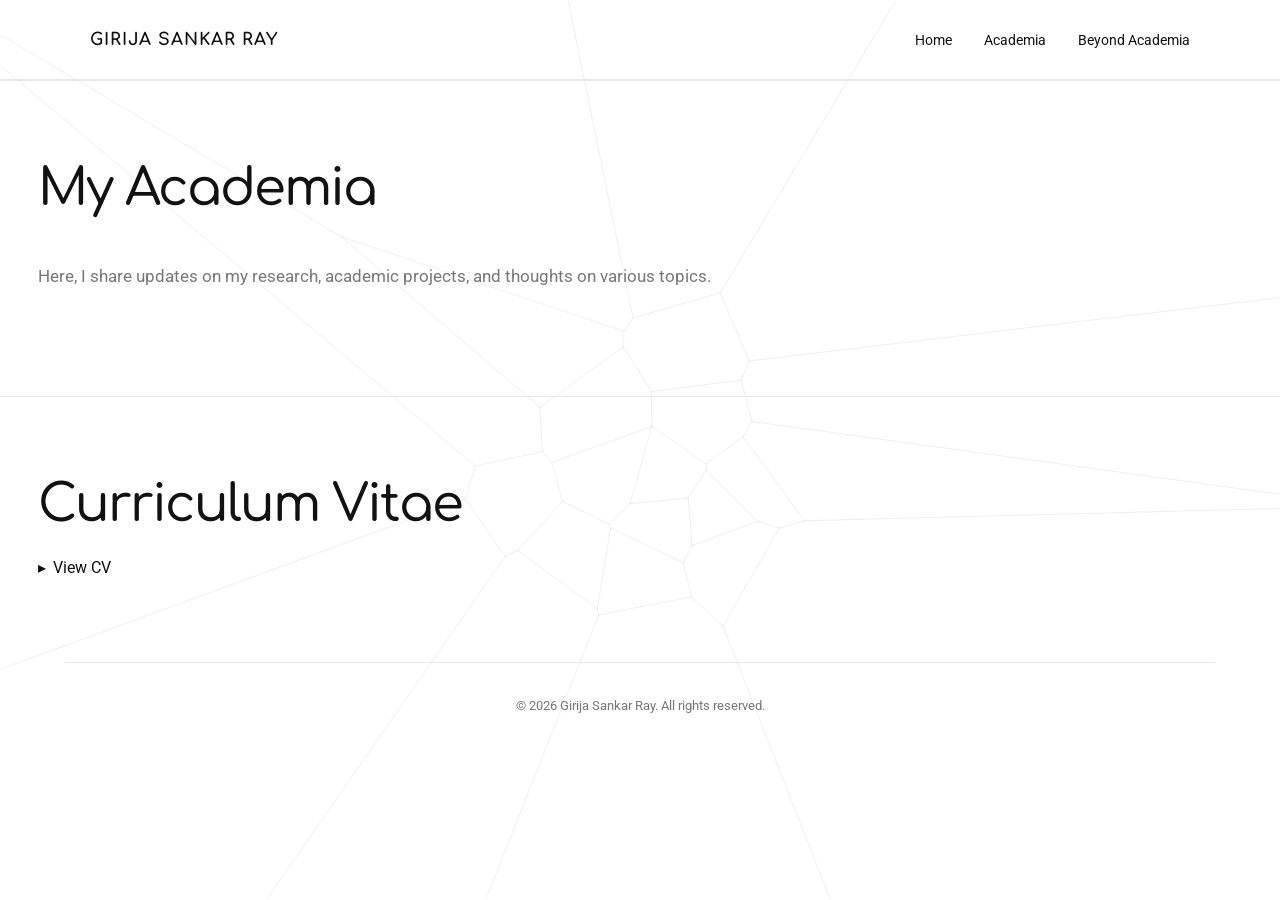
==== academia.html @ 812bc6b3 "Initial website" ====
<!DOCTYPE html>
<html lang="en">
<head>
    <meta charset="UTF-8">
    <meta name="viewport" content="width=device-width, initial-scale=1.0">
    <title>Academia — Girija Sankar Ray</title>
    <script>
        document.documentElement.classList.add("js", "no-intro");
    </script>
    <canvas id="backgroundCanvas" aria-hidden="true"></canvas>
    <link rel="preconnect" href="https://fonts.googleapis.com">
    <link rel="preconnect" href="https://fonts.gstatic.com" crossorigin>
    <link href="https://fonts.googleapis.com/css2?family=Comfortaa:wght@400;500;600;700&family=Roboto:wght@400;500;700&display=swap" rel="stylesheet">
    <link rel="stylesheet" href="style.css">
</head>
<body>
    <div id="website">
        <nav>
            <a class="logo" href="index.html" data-intro="replay">
                GIRIJA SANKAR RAY
            </a>
            <div class="nav-links">
                <a href="index.html" data-intro="skip">Home</a>
                <a>Academia</a>
                <a href="beyond_academia.html">Beyond Academia</a>
            </div>
        </nav>
        <main>
            <section class="content about-section">
                <h2>My Academia </h2>
                <div class="about-text">
                    <p>
                        Here, I share updates on my research, academic projects, and thoughts on various topics.
                    </p>
                </div>
            </section>

            <section class="content interests-section">
                <h2>Curriculum Vitae</h2>
                <details class="cv-dropdown">
                    <summary>View CV</summary>
                    <div class="cv-dropdown-content">
                        <div class="cv-section">
                            <iframe
                                src="https://docs.google.com/document/d/e/2PACX-1vSOzRqZtQ1786v-tIVl4N-MffP04DRNLeabTEtjBisMcMFezT-Qp79ZKiBydrjQfqysUwbfd3BotojJ/pub"
                                title="Curriculum Vitae"
                                frameborder="1">
                            </iframe>
                        </div>
                    </div>
                </details>
            </section>
        </main>

        <div id="footer"></div>
    </div>

    <script src="script.js"></script>
</body>
</html>
---- style.css ----
/* =========================
   GENERAL
   ========================= */
* {
    margin: 0;
    padding: 0;
    box-sizing: border-box;
}
html,
body {
    width: 100%;
    min-height: 100%;
}
:root {
    --background: #ffffff;
    --text: #111111;
    --secondary: #777777;
    --line: #e8e8e8;
    --canvas-bg: #ffffff;
}
body {
    font-family: "Roboto", sans-serif;
    background: var(--background);
    color: var(--text);
    overflow-x: hidden;
}
/* =========================
   INTRO / PAGE REVEAL
   ========================= */
#backgroundCanvas {
    position: fixed;
    inset: 0;
    display: block;
    width: 100vw;
    height: 100vh;
    z-index: 0;
    pointer-events: none;
    opacity: 0;
    transition: opacity 600ms ease;
}
html.intro-transition #backgroundCanvas,
html.intro-complete #backgroundCanvas {
    opacity: 1;
}
#introCanvas {
    position: fixed;
    inset: 0;
    display: block;
    width: 100vw;
    height: 100vh;
    z-index: 1000;
    background: var(--canvas-bg);
    pointer-events: none;
    opacity: 1;
    transition: opacity 700ms ease;
}
#introCanvas.is-fading {
    opacity: 0;
}
#website {
    position: relative;
    z-index: 1;
    opacity: 1;
    transform: translateY(0);
    transition: opacity 600ms ease, transform 600ms ease;
}
html.js:not(.intro-complete) #website {
    visibility: hidden;
    opacity: 0;
    transform: translateY(12px);
}
html.intro-active {
    overflow: hidden;
}
@media (prefers-reduced-motion: reduce) {
    #backgroundCanvas,
    #introCanvas,
    #website {
        transition-duration: 1ms;
    }
}
/* =========================
   NAVIGATION
   ========================= */
nav {
    height: 80px;
    display: flex;
    align-items: center;
    justify-content: space-between;
    padding: 0 7%;
    border-bottom: 1px solid var(--line);
    background: transparent;
}
.logo {
    font-family: "Comfortaa", sans-serif;
    font-size: 17px;
    font-weight: 700;
    letter-spacing: 1px;
    color: var(--text);
    text-decoration: none;
}
.nav-links {
    display: flex;
    align-items: center;
    gap: 32px;
}
.nav-links a {
    text-decoration: none;
    color: var(--text);
    font-size: 14px;
    transition: opacity 200ms ease;
}
.nav-links a:hover {
    opacity: 0.55;
}
/* =========================
   HERO
   ========================= */
.hero {
    min-height: 62vh;
    display: flex;
    flex-direction: column;
    justify-content: center;
    align-items: center;
    text-align: center;
    padding: 80px 7%;
}
.hero h1 {
    font-family: "Comfortaa", sans-serif;
    font-size: clamp(60px, 9vw, 110px);
    font-weight: 500;
    letter-spacing: -5px;
    line-height: 1;
}
.hero p {
    color: var(--secondary);
}
.hero p:first-of-type {
    margin-bottom: 22px;
    font-size: 17px;
}
.hero p:last-of-type {
    margin-top: 24px;
    font-size: 17px;
}
/* =========================
   CONTENT
   ========================= */
.content {
    max-width: 1350px;
    margin: 0 auto;
    padding: 80px 3%;
}
.content h2 {
    font-family: "Comfortaa", sans-serif;
    font-size: clamp(34px, 4vw, 52px);
    font-weight: 500;
    letter-spacing: -2px;
    line-height: 1.1;
}
.about-section {
    border-top: 1px solid var(--line);
}
.about-text {
    max-width: 900px;
    margin-top: 45px;
}
.about-text p {
    max-width: 850px;
    margin-bottom: 24px;
    color: var(--secondary);
    font-size: 17px;
    line-height: 1.75;
}
.interests-section {
    border-top: 1px solid var(--line);
}
.interests-section ul {
    display: grid;
    grid-template-columns: repeat(2, minmax(0, 1fr));
    gap: 15px 60px;
    max-width: 850px;
    margin-top: 45px;
    padding-left: 20px;
    color: var(--secondary);
    font-size: 17px;
    line-height: 1.5;
}
.interests-section li {
    padding-left: 5px;
}
.cv-section {
    width: min(1200px, 100%);
    margin-top: 40px;
    overflow-x: auto;
}
.cv-section iframe {
    display: block;
    width: 100%;
    min-width: 850px;
    height: 1100px;
    border: 0;
}
/* =========================
   FOOTER
   ========================= */
#footer {
    max-width: 1150px;
    margin: 0 auto;
}
footer {
    padding: 35px 7%;
    border-top: 1px solid var(--line);
    text-align: center;
    color: var(--secondary);
    font-size: 13px;
}
/* =========================
   MOBILE
   ========================= */
@media (max-width: 700px) {
    nav {
        height: auto;
        padding: 24px 6%;
        flex-direction: column;
        gap: 18px;
    }
    .nav-links {
        gap: 20px;
        flex-wrap: wrap;
        justify-content: center;
    }
    .hero {
        min-height: 60vh;
        padding: 70px 6%;
    }
    .hero h1 {
        letter-spacing: -3px;
    }
    .content {
        padding: 70px 6%;
    }
    .about-text {
        margin-top: 30px;
    }
    .interests-section ul {
        grid-template-columns: 1fr;
        gap: 12px;
        margin-top: 30px;
    }
    footer {
        padding: 30px 6%;
    }
}
/* =========================
   CV DROPDOWN
   ========================= */
.cv-dropdown {
    margin-top: 22px;
}
.cv-dropdown summary {
    cursor: pointer;
    font-family: "Roboto", sans-serif;
    font-size: 16px;
    line-height: 1.65;
    color: var(--text);
    list-style: none;
    display: inline-block;
    transition: opacity 0.2s ease;
}
.cv-dropdown summary::-webkit-details-marker {
    display: none;
}
.cv-dropdown summary::before {
    content: "▸";
    display: inline-block;
    margin-right: 7px;
    transition: transform 0.25s ease;
}
.cv-dropdown[open] summary::before {
    transform: rotate(90deg);
}
.cv-dropdown summary:hover {
    opacity: 0.65;
}
.cv-dropdown-content {
    display: grid;
    grid-template-rows: 0fr;
    opacity: 0;
    transform: translateY(-10px);
    transition: grid-template-rows 0.45s ease, opacity 0.3s ease, transform 0.45s ease;
}
.cv-dropdown[open] .cv-dropdown-content {
    grid-template-rows: 1fr;
    opacity: 1;
    transform: translateY(0);
}
.cv-dropdown-content > .cv-section {
    min-height: 0;
    overflow: hidden;
    margin-top: 18px;
}
.cv-section iframe {
    display: block;
    width: 100%;
    height: 850px;
    border: 1px solid #ccc;
}
/* =========================
   TIME CAPSULE
   ========================= */
#time-capsule {
    padding-top: 65px;
    padding-bottom: 65px;
}
#time-capsule h2 {
    font-family: "Comfortaa", sans-serif;
    font-size: clamp(34px, 4vw, 52px);
    font-weight: 500;
    letter-spacing: -2px;
    line-height: 1.1;
}
#time-capsule .about-text {
    max-width: 900px;
    margin-top: 40px;
}
#time-capsule .about-text p {
    max-width: 850px;
    margin-bottom: 24px;
    color: var(--secondary);
    font-family: "Roboto", sans-serif;
    font-size: 17px;
    line-height: 1.75;
}
#capsule {
    max-width: 850px;
    margin-top: 35px;
}
#capsule input,
#capsule textarea {
    width: 100%;
    box-sizing: border-box;
    border: 2px dashed #d4d4d4;
    border-radius: 0;
    background: transparent;
    color: var(--text);
    font-family: "Roboto", sans-serif;
    font-size: 15px;
    outline: none;
}
#capsule input:focus,
#capsule textarea:focus {
    border-color: #999;
}
#capsule input {
    height: 46px;
    padding: 0 13px;
}
#capsule textarea {
    padding: 13px;
}
#capsule-message {
    height: 160px;
    resize: none;
}
#capsule-key-1,
#capsule-key-2 {
    height: 75px;
    resize: none;
}
#capsule-ciphertext {
    height: 110px;
    resize: none;
}
#capsule label {
    display: block;
    margin-top: 20px;
    margin-bottom: 7px;
    font-family: "Roboto", sans-serif;
    font-size: 14px;
}
#capsule-message-length {
    margin: 7px 0 0;
    font-family: "Roboto", sans-serif;
    font-size: 13px;
}
#capsule button {
    margin-top: 12px;
    padding: 9px 17px;
    border: 2px solid #ccc;
    border-radius: 0;
    background: transparent;
    color: var(--text);
    font-family: "Roboto", sans-serif;
    font-size: 14px;
    cursor: pointer;
    transition: border-color 0.2s ease;
}
#capsule button:hover {
    border-color: #888;
}
#capsule-actions {
    display: flex;
    gap: 10px;
    margin-bottom: 28px;
}
#capsule-actions button {
    margin-top: 0;
}
#capsule-write h3,
#capsule-open h3 {
    margin: 0 0 22px;
    font-family: "Comfortaa", sans-serif;
    font-size: 22px;
    font-weight: 500;
}
#capsule-generate-keys {
    margin-top: 12px;
}
#capsule-encrypt {
    margin-top: 22px;
}
#capsule-search-result {
    margin-top: 28px;
}
#capsule-message-result {
    margin-top: 20px;
    font-family: "Roboto", sans-serif;
    font-size: 15px;
    line-height: 1.65;
}
#capsule-gate-status,
#capsule-write-status,
#capsule-open-status {
    margin-top: 8px;
    font-family: "Roboto", sans-serif;
    font-size: 13px;
}
#capsule-gate-status:empty,
#capsule-write-status:empty,
#capsule-open-status:empty {
    display: none;
}
@media (max-width: 700px) {
    #capsule {
        max-width: 100%;
    }
    #capsule-actions {
        flex-direction: column;
        align-items: flex-start;
    }
    #capsule-actions button {
        width: auto;
    }
}
/* =========================
   CHRONICLES
   ========================= */
#chronicles {
    padding-top: 65px;
    padding-bottom: 65px;
}
#chronicles .about-text {
    max-width: 900px;
    margin-top: 40px;
}
#chronicles .about-text p {
    max-width: 850px;
    margin-bottom: 24px;
    color: var(--secondary);
    font-family: "Roboto", sans-serif;
    font-size: 17px;
    line-height: 1.75;
}
#chronicle {
    max-width: 850px;
    margin-top: 35px;
}
#chronicle input,
#chronicle textarea {
    width: 100%;
    box-sizing: border-box;
    border: 2px dashed #d4d4d4;
    border-radius: 0;
    background: transparent;
    color: var(--text);
    font-family: "Roboto", sans-serif;
    font-size: 15px;
    outline: none;
}
#chronicle input:focus,
#chronicle textarea:focus {
    border-color: #999;
}
#chronicle input {
    height: 46px;
    padding: 0 13px;
}
#chronicle textarea {
    height: 220px;
    padding: 13px;
    resize: none;
}
#chronicle label {
    display: block;
    margin-top: 20px;
    margin-bottom: 7px;
    font-family: "Roboto", sans-serif;
    font-size: 14px;
}
#chronicle button {
    margin-top: 22px;
    padding: 9px 17px;
    border: 2px solid #ccc;
    border-radius: 0;
    background: transparent;
    color: var(--text);
    font-family: "Roboto", sans-serif;
    font-size: 14px;
    cursor: pointer;
    transition: border-color 0.2s ease;
}
#chronicle button:hover {
    border-color: #888;
}
#chronicle-gate-status,
#chronicle-write-status {
    margin-top: 8px;
    font-family: "Roboto", sans-serif;
    font-size: 13px;
}
#chronicle-gate-status:empty,
#chronicle-write-status:empty {
    display: none;
}
@media (max-width: 700px) {
    #chronicle {
        max-width: 100%;
    }
}
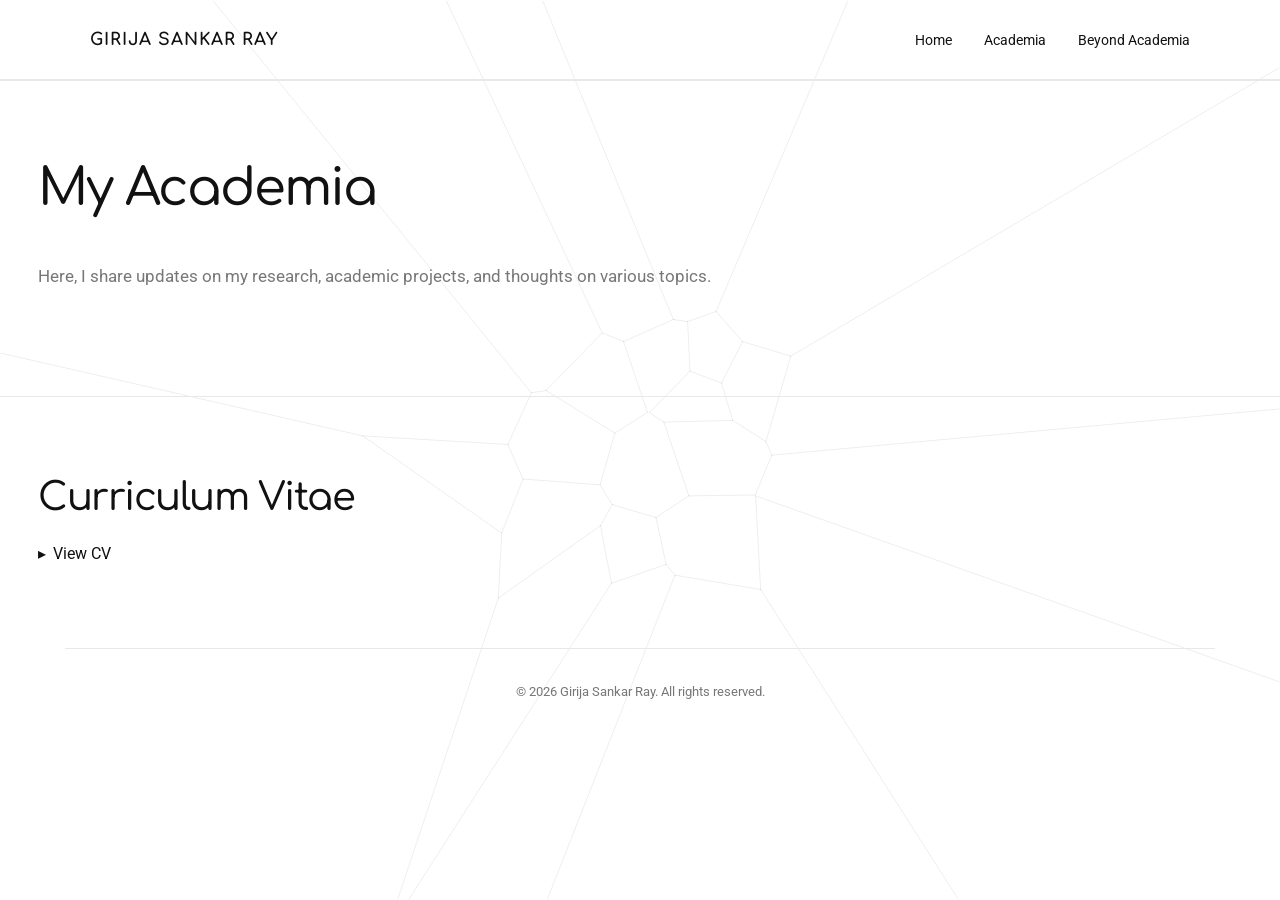
==== commit dc032d99: "Initial website" ====
--- a/academia.html
+++ b/academia.html
@@ -35,7 +35,7 @@
                 </div>
             </section>
 
-            <section class="content interests-section">
+            <section class="content interests-section" id="cv">
                 <h2>Curriculum Vitae</h2>
                 <details class="cv-dropdown">
                     <summary>View CV</summary>
--- a/style.css
+++ b/style.css
@@ -313,12 +313,11 @@
     padding-top: 65px;
     padding-bottom: 65px;
 }
-#time-capsule h2 {
-    font-family: "Comfortaa", sans-serif;
-    font-size: clamp(34px, 4vw, 52px);
-    font-weight: 500;
-    letter-spacing: -2px;
-    line-height: 1.1;
+#time-capsule h2,
+#chronicles h2,
+#cv h2 {
+    font-size: clamp(28px, 3vw, 40px);
+    letter-spacing: -1.5px;
 }
 #time-capsule .about-text {
     max-width: 900px;
@@ -408,7 +407,8 @@
     margin-top: 0;
 }
 #capsule-write h3,
-#capsule-open h3 {
+#capsule-open h3,
+#chronicle h3 {
     margin: 0 0 22px;
     font-family: "Comfortaa", sans-serif;
     font-size: 22px;
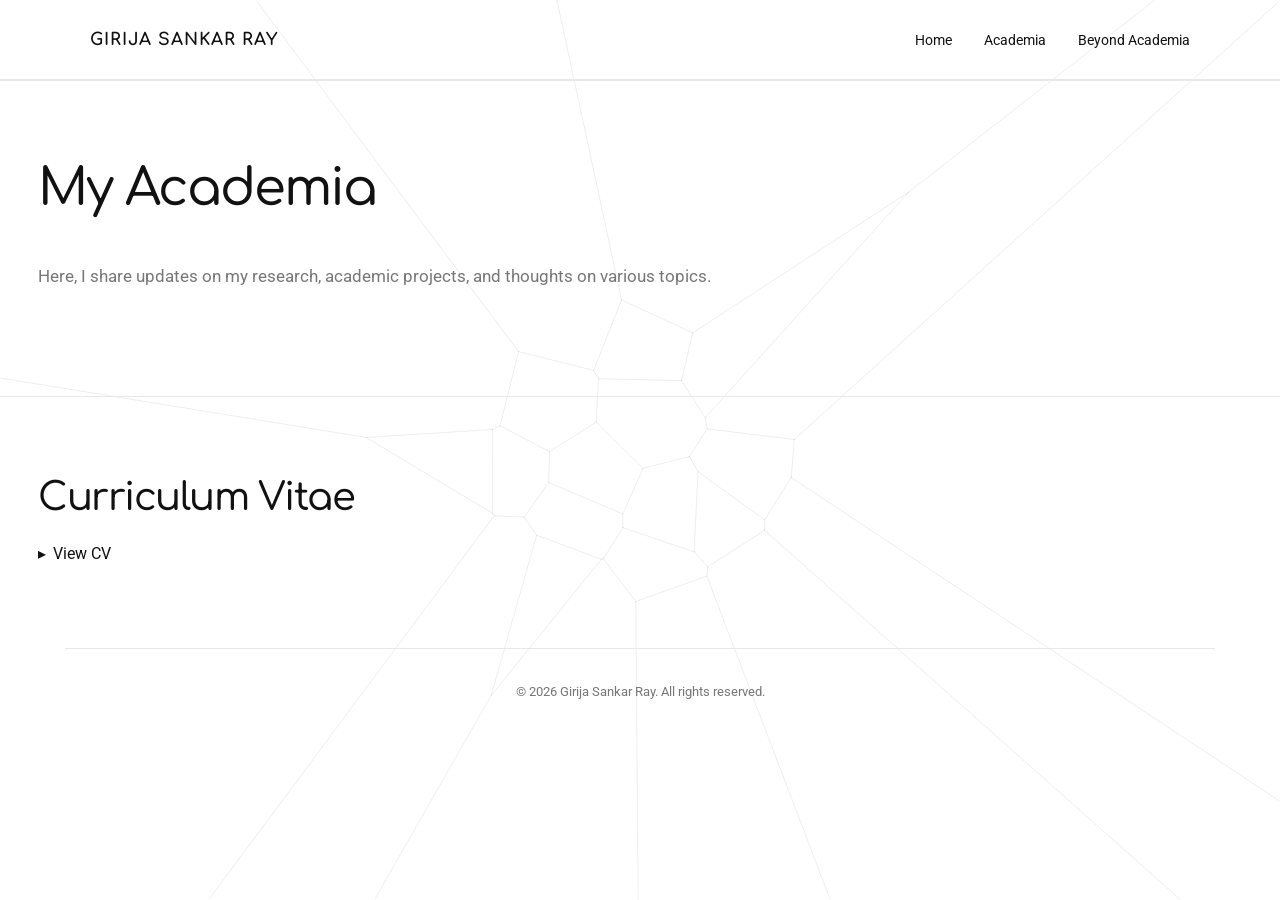
==== commit a66e14d7: "Initial website" ====
--- a/academia.html
+++ b/academia.html
@@ -35,7 +35,7 @@
                 </div>
             </section>
 
-            <section class="content interests-section" id="cv">
+            <section class="content interests-section section-small-title" id="cv">
                 <h2>Curriculum Vitae</h2>
                 <details class="cv-dropdown">
                     <summary>View CV</summary>
--- a/style.css
+++ b/style.css
@@ -158,6 +158,10 @@
     letter-spacing: -2px;
     line-height: 1.1;
 }
+.section-small-title h2 {
+    font-size: clamp(28px, 3vw, 40px);
+    letter-spacing: -1.5px;
+}
 .about-section {
     border-top: 1px solid var(--line);
 }
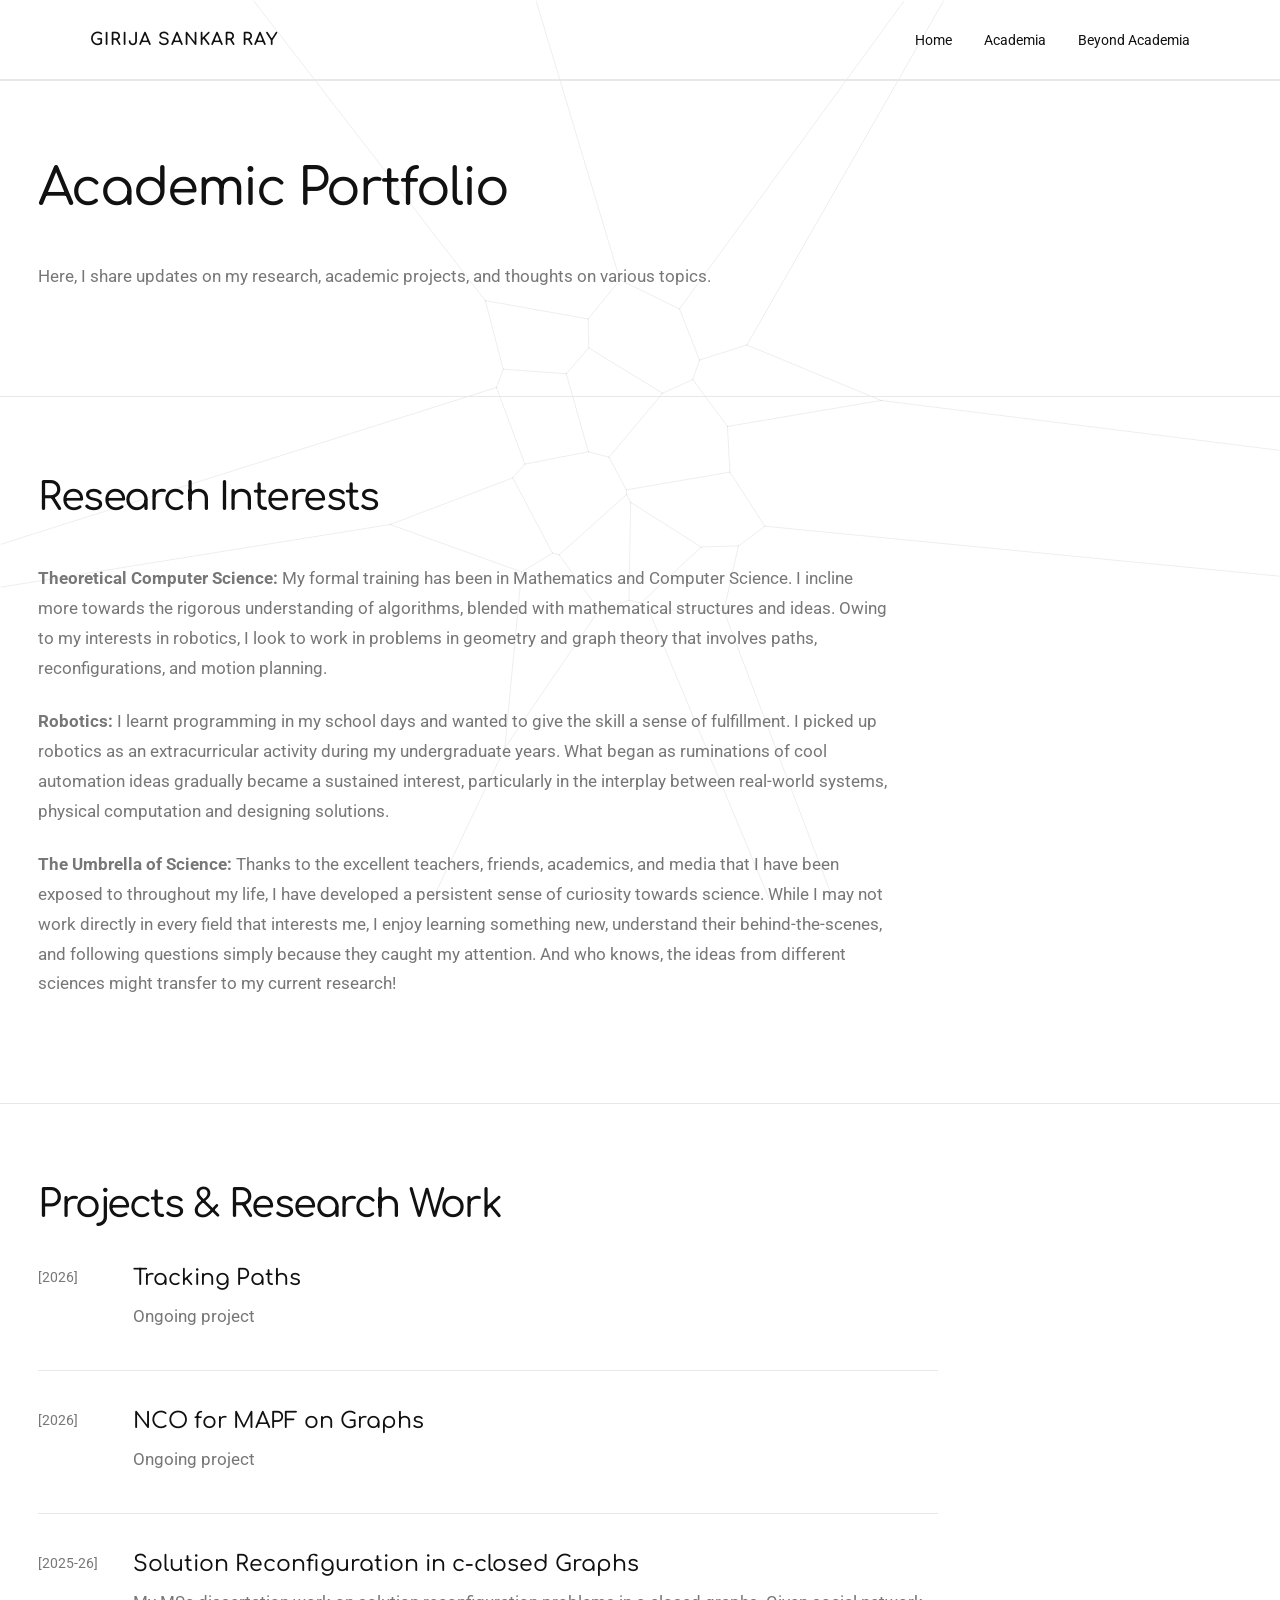
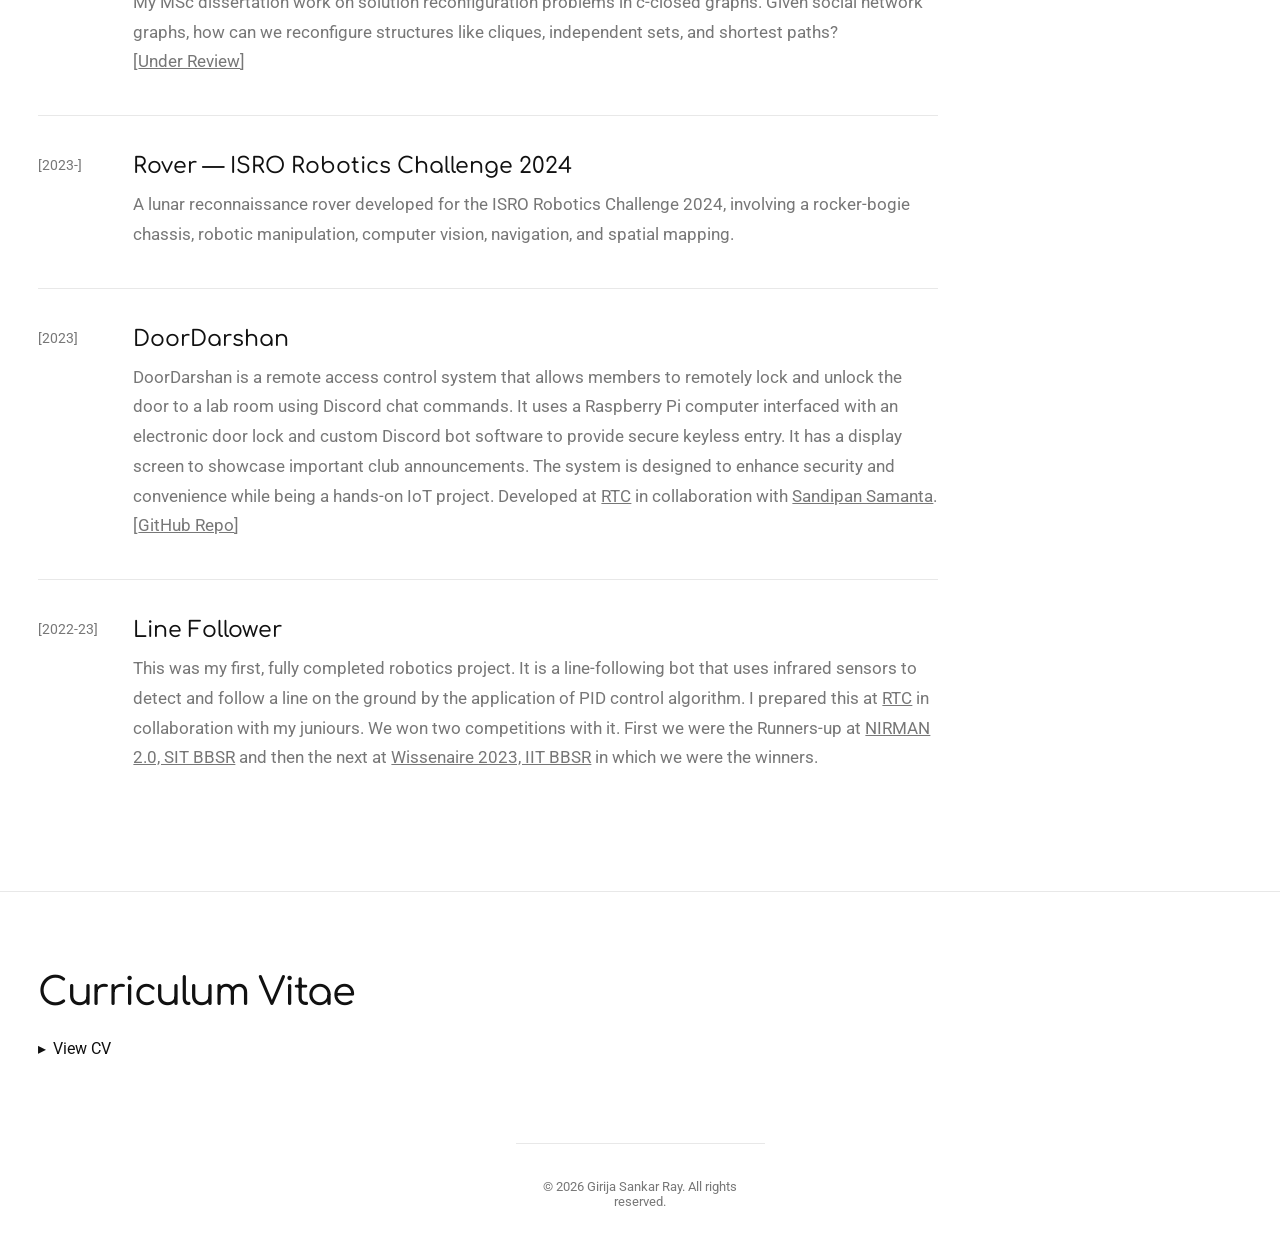
==== commit 5a15d446: "Initial website" ====
--- a/academia.html
+++ b/academia.html
@@ -27,11 +27,109 @@
         </nav>
         <main>
             <section class="content about-section">
-                <h2>My Academia </h2>
+                <h2>Academic Portfolio</h2>
                 <div class="about-text">
                     <p>
                         Here, I share updates on my research, academic projects, and thoughts on various topics.
                     </p>
+                </div>
+            </section>
+
+            <section class="content interests-section section-small-title" id="research-interests">
+                <h2>Research Interests</h2>
+                <div class="about-text">
+                    <p>
+                        <strong>Theoretical Computer Science:</strong>
+                        My formal training has been in Mathematics and Computer Science. I incline more towards the rigorous understanding of algorithms, blended with mathematical structures and ideas. Owing to my interests in robotics, I look to work in problems in geometry and graph theory that involves paths, reconfigurations, and motion planning.
+
+                    <p>
+                        <strong>Robotics:</strong>
+                        I learnt programming in my school days and wanted to give the skill a sense of fulfillment. I picked up robotics as an extracurricular activity during my undergraduate years. 
+                        What began as ruminations of cool automation ideas gradually became a sustained interest, particularly in the interplay between real-world systems, physical computation and designing solutions.
+                    </p>
+
+                    <p>
+                        <strong>The Umbrella of Science:</strong>
+                        Thanks to the excellent teachers, friends, academics, and media that I have been exposed to throughout my life, I have developed a persistent sense of curiosity towards science. 
+                        While I may not work directly in every field that interests me, I enjoy learning something new, understand their behind-the-scenes, and following questions simply because they caught my attention. 
+                        And who knows, the ideas from different sciences might transfer to my current research!
+                    </p>
+                </div>
+            </section>
+
+            <section class="content interests-section section-small-title" id="projects">
+                <h2>Projects & Research Work</h2>
+                <div class="projects-list">
+                    <div class="project">
+                        <span class="project-year">[2026]</span>
+                        <div class="project-details">
+                            <h3>Tracking Paths</h3>
+                            <p>
+                                Ongoing project
+                            </p>
+                        </div>
+                    </div>
+
+                    <div class="project">
+                        <span class="project-year">[2026]</span>
+                        <div class="project-details">
+                            <h3>NCO for MAPF on Graphs</h3>
+                            <p>
+                                Ongoing project
+                            </p>
+                        </div>
+                    </div>
+
+                    <div class="project">
+                        <span class="project-year">[2025-26]</span>
+                        <div class="project-details">
+                            <h3>Solution Reconfiguration in c-closed Graphs</h3>
+                            <p>
+                                My MSc dissertation work on solution reconfiguration problems in c-closed graphs. 
+                                Given social network graphs, how can we reconfigure structures like cliques, independent sets, and shortest paths? 
+                                <br>
+                                [<a>Under Review</a>]
+                            </p>
+                        </div>
+                    </div>
+
+                    <div class="project">
+                        <span class="project-year">[2023-]</span>
+                        <div class="project-details">
+                            <h3>Rover — ISRO Robotics Challenge 2024</h3>
+                            <p>
+                                A lunar reconnaissance rover developed for the ISRO Robotics Challenge 2024, involving a rocker-bogie chassis, robotic manipulation, computer vision, navigation, and spatial mapping.
+                            </p>
+                        </div>
+                    </div>
+
+                    <div class="project">
+                        <span class="project-year">[2023]</span>
+                        <div class="project-details">
+                            <h3>DoorDarshan</h3>
+                            <p>
+                                DoorDarshan is a remote access control system that allows members to remotely lock and unlock the door to a lab room using Discord chat commands.
+                                It uses a Raspberry Pi computer interfaced with an electronic door lock and custom Discord bot software to provide secure keyless entry. It has a display screen to showcase important club announcements. 
+                                The system is designed to enhance security and convenience while being a hands-on IoT project. 
+                                Developed at <a href="https://rtcniser.github.io/">RTC</a> in collaboration with  <a href="https://sandipan04.github.io/webpage/">Sandipan Samanta</a>.
+
+                                <br>
+                                [<a href="https://github.com/rtcniser/2023-24_DoorDarshan_CONCLUDED">GitHub Repo</a>]
+                            </p>
+                        </div>
+                    </div>
+
+                    <div class="project">
+                        <span class="project-year">[2022-23]</span>
+                        <div class="project-details">
+                            <h3>Line Follower</h3>
+                            <p>
+                                This was my first, fully completed robotics project. It is a line-following bot that uses infrared sensors to detect and follow a line on the ground by the application of PID control algorithm.
+                                I prepared this at <a href="https://rtcniser.github.io/">RTC</a> in collaboration with my juniours. 
+                                We won two competitions with it. 
+                                First we were the Runners-up at <a href="https://www.nirmansilicon.tech/">NIRMAN 2.0, SIT BBSR</a> and then the next at <a href="https://www.wissenaire.org/">Wissenaire 2023, IIT BBSR</a> in which we were the winners.
+                        </div>
+                    </div>
                 </div>
             </section>
 
--- a/style.css
+++ b/style.css
@@ -24,6 +24,36 @@
     color: var(--text);
     overflow-x: hidden;
 }
+
+/* =========================
+   SOCIAL LINKS
+   ========================= */
+
+.social-section {
+    padding-top: 0;
+    padding-bottom: 30px;
+    border-top: 0;
+}
+
+.social-links {
+    display: flex;
+    align-items: center;
+    justify-content: center;
+    gap: 25px;
+}
+
+.social-links a {
+    color: var(--text);
+    font-size: 22px;
+    text-decoration: none;
+    transition: opacity 200ms ease, transform 200ms ease;
+}
+
+.social-links a:hover {
+    opacity: 0.5;
+    transform: translateY(-2px);
+}
+
 /* =========================
    INTRO / PAGE REVEAL
    ========================= */
@@ -63,6 +93,12 @@
     opacity: 1;
     transform: translateY(0);
     transition: opacity 600ms ease, transform 600ms ease;
+    min-height: 100vh;
+    display: flex;
+    flex-direction: column;
+}
+main {
+    flex: 1;
 }
 html.js:not(.intro-complete) #website {
     visibility: hidden;
@@ -113,6 +149,10 @@
 .nav-links a:hover {
     opacity: 0.55;
 }
+a {
+    color: inherit;
+    text-decoration: underline;
+}
 /* =========================
    HERO
    ========================= */
@@ -205,6 +245,64 @@
     height: 1100px;
     border: 0;
 }
+
+/* =========================
+   PROJECTS
+   ========================= */
+
+.projects-list {
+    max-width: 900px;
+    margin-top: 40px;
+}
+
+.project {
+    display: grid;
+    grid-template-columns: 75px 1fr;
+    gap: 20px;
+    padding: 0 0 38px;
+    margin-bottom: 38px;
+    border-bottom: 1px solid var(--line);
+}
+
+.project:last-child {
+    margin-bottom: 0;
+    border-bottom: 0;
+}
+
+.project-year {
+    padding-top: 3px;
+    color: var(--secondary);
+    font-family: "Roboto", sans-serif;
+    font-size: 14px;
+}
+
+.project-details h3 {
+    margin-bottom: 12px;
+    font-family: "Comfortaa", sans-serif;
+    font-size: 22px;
+    font-weight: 500;
+}
+
+.project-details p {
+    max-width: 850px;
+    margin: 0;
+    color: var(--secondary);
+    font-family: "Roboto", sans-serif;
+    font-size: 17px;
+    line-height: 1.75;
+}
+
+@media (max-width: 700px) {
+    .project {
+        grid-template-columns: 1fr;
+        gap: 7px;
+    }
+
+    .project-year {
+        padding-top: 0;
+    }
+}
+
 /* =========================
    FOOTER
    ========================= */
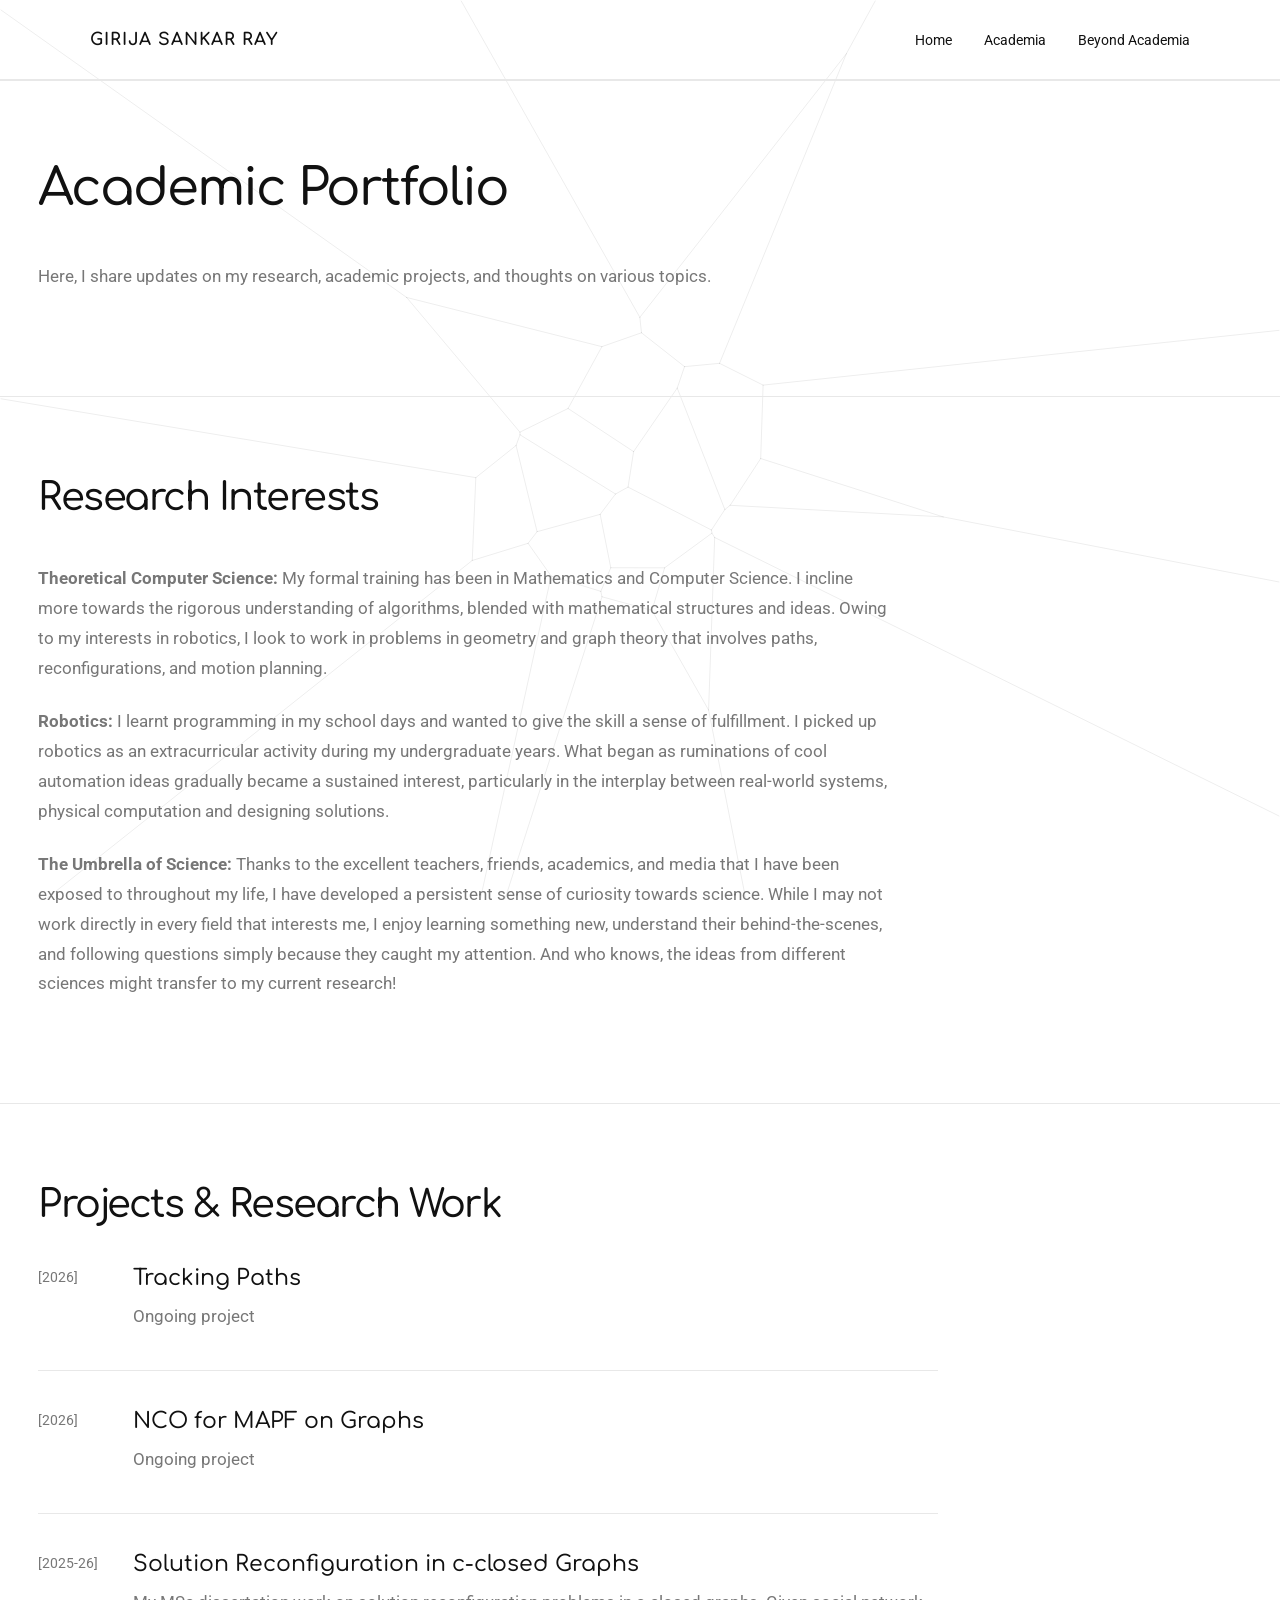
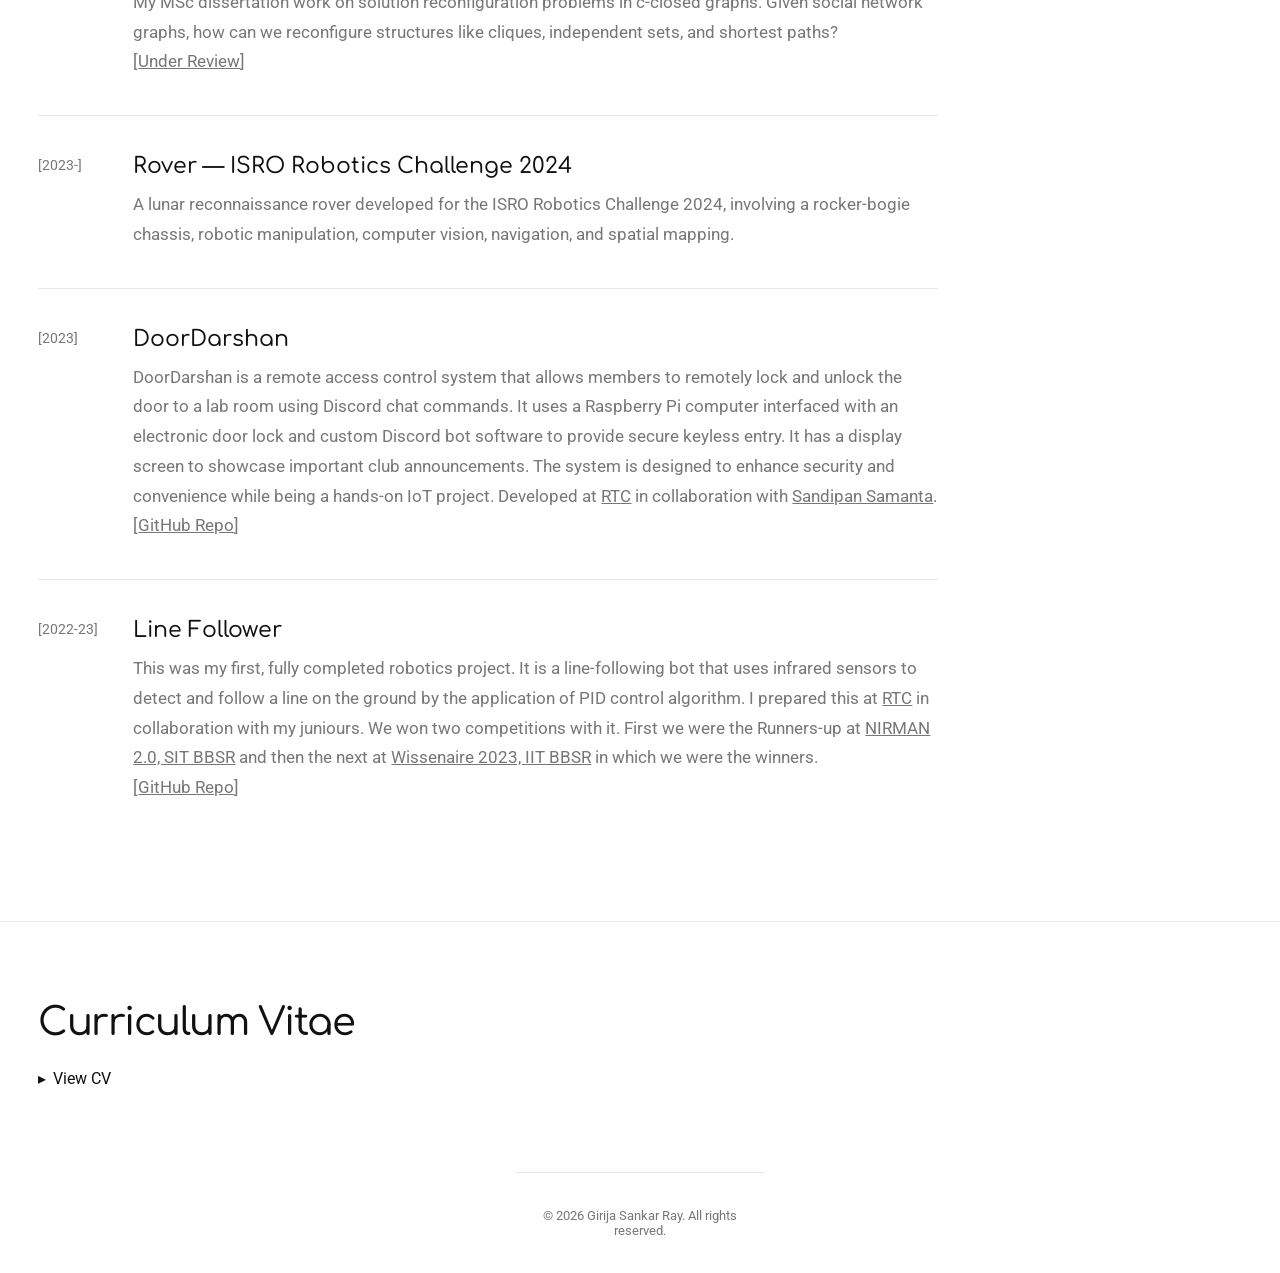
==== commit d9d0ff20: "Initial website" ====
--- a/academia.html
+++ b/academia.html
@@ -128,6 +128,10 @@
                                 I prepared this at <a href="https://rtcniser.github.io/">RTC</a> in collaboration with my juniours. 
                                 We won two competitions with it. 
                                 First we were the Runners-up at <a href="https://www.nirmansilicon.tech/">NIRMAN 2.0, SIT BBSR</a> and then the next at <a href="https://www.wissenaire.org/">Wissenaire 2023, IIT BBSR</a> in which we were the winners.
+                                
+                                <br>
+                                [<a href="https://github.com/rtcniser/2022-23_Line_Follower_CONCLUDED">GitHub Repo</a>]
+                            </p>
                         </div>
                     </div>
                 </div>
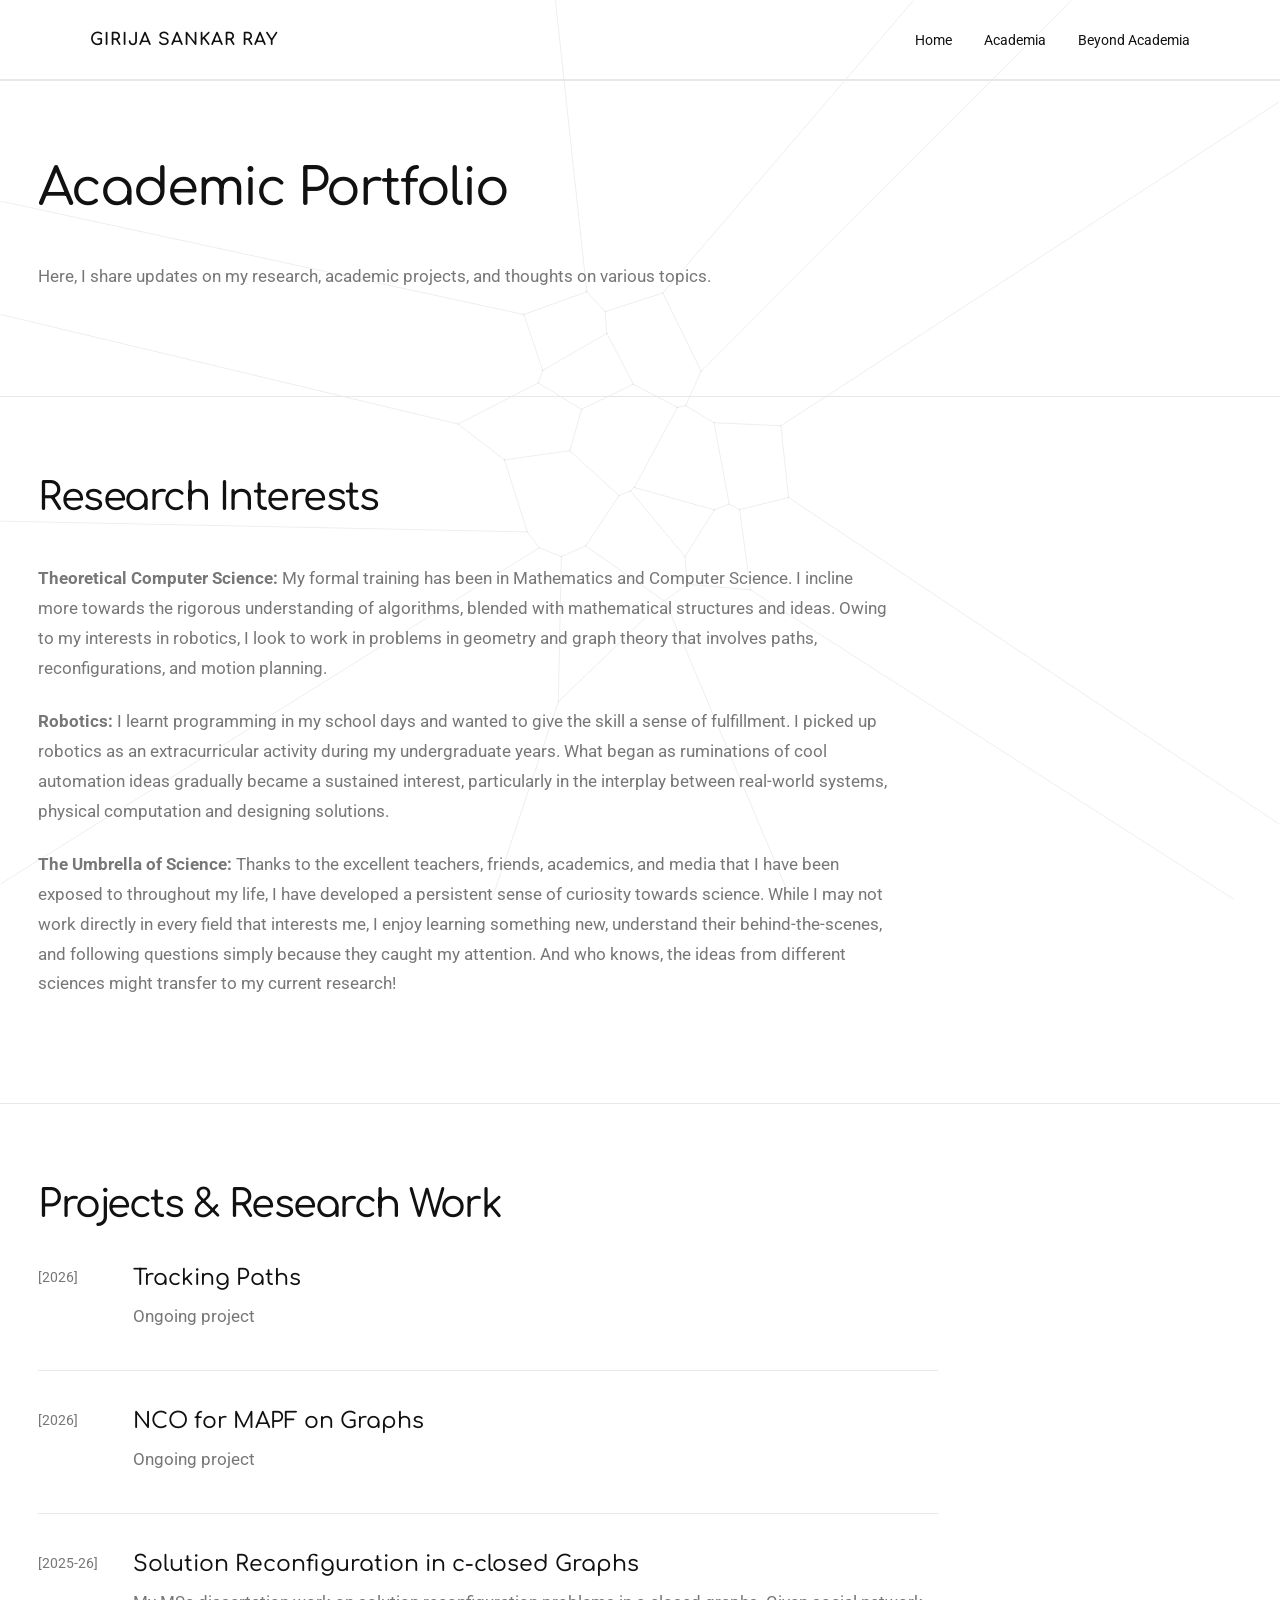
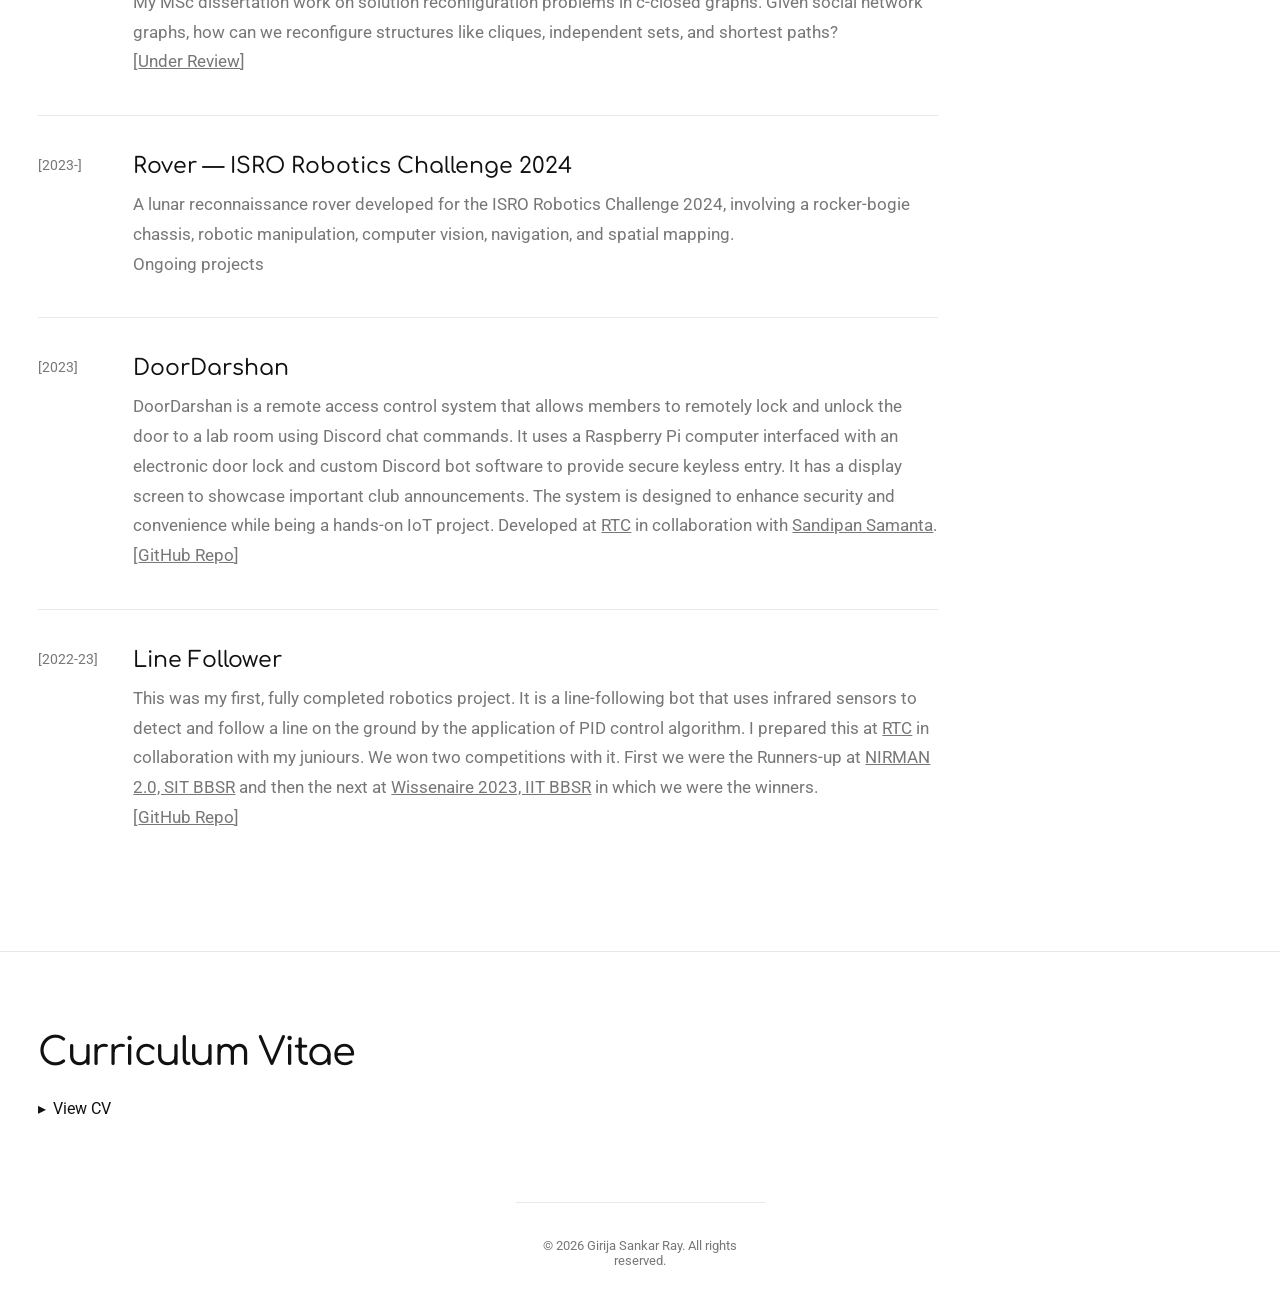
==== commit 5335a73d: "Initial website" ====
--- a/academia.html
+++ b/academia.html
@@ -99,6 +99,8 @@
                             <h3>Rover — ISRO Robotics Challenge 2024</h3>
                             <p>
                                 A lunar reconnaissance rover developed for the ISRO Robotics Challenge 2024, involving a rocker-bogie chassis, robotic manipulation, computer vision, navigation, and spatial mapping.
+                                <br>
+                                Ongoing projects
                             </p>
                         </div>
                     </div>
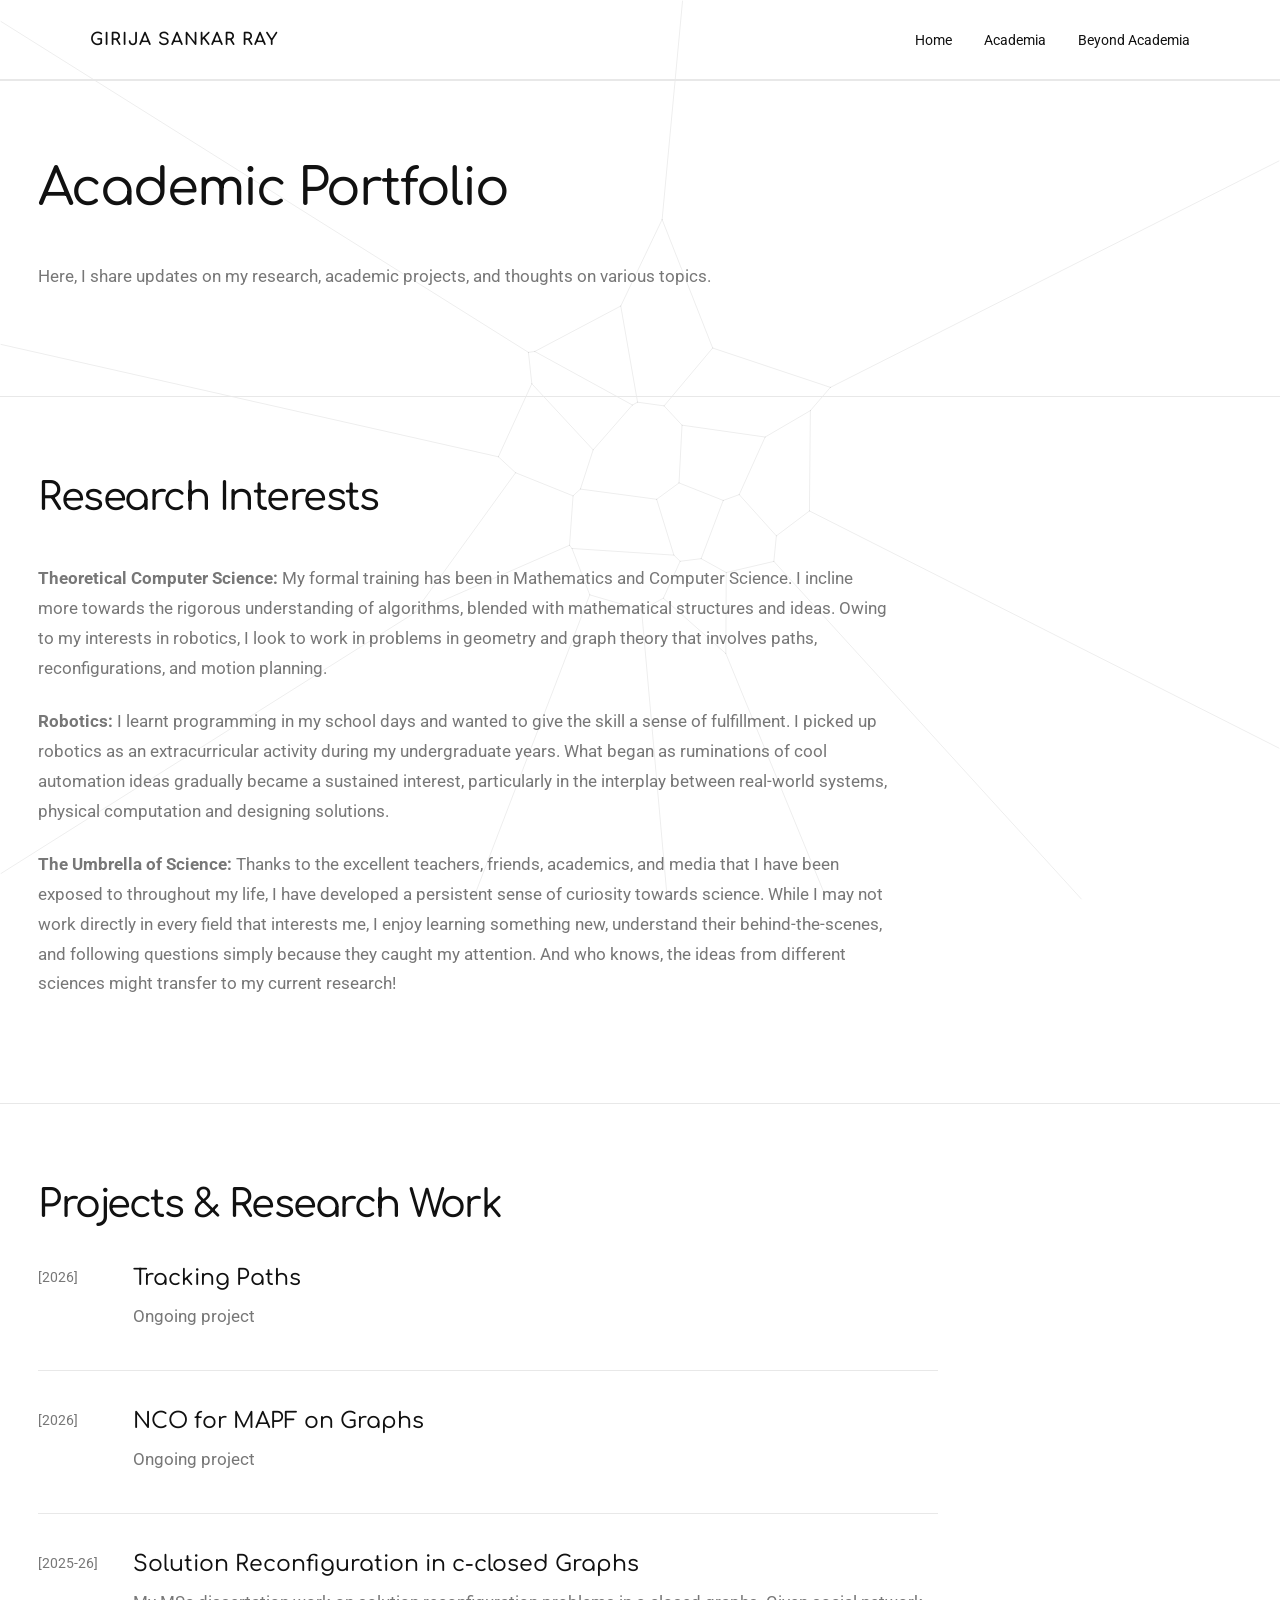
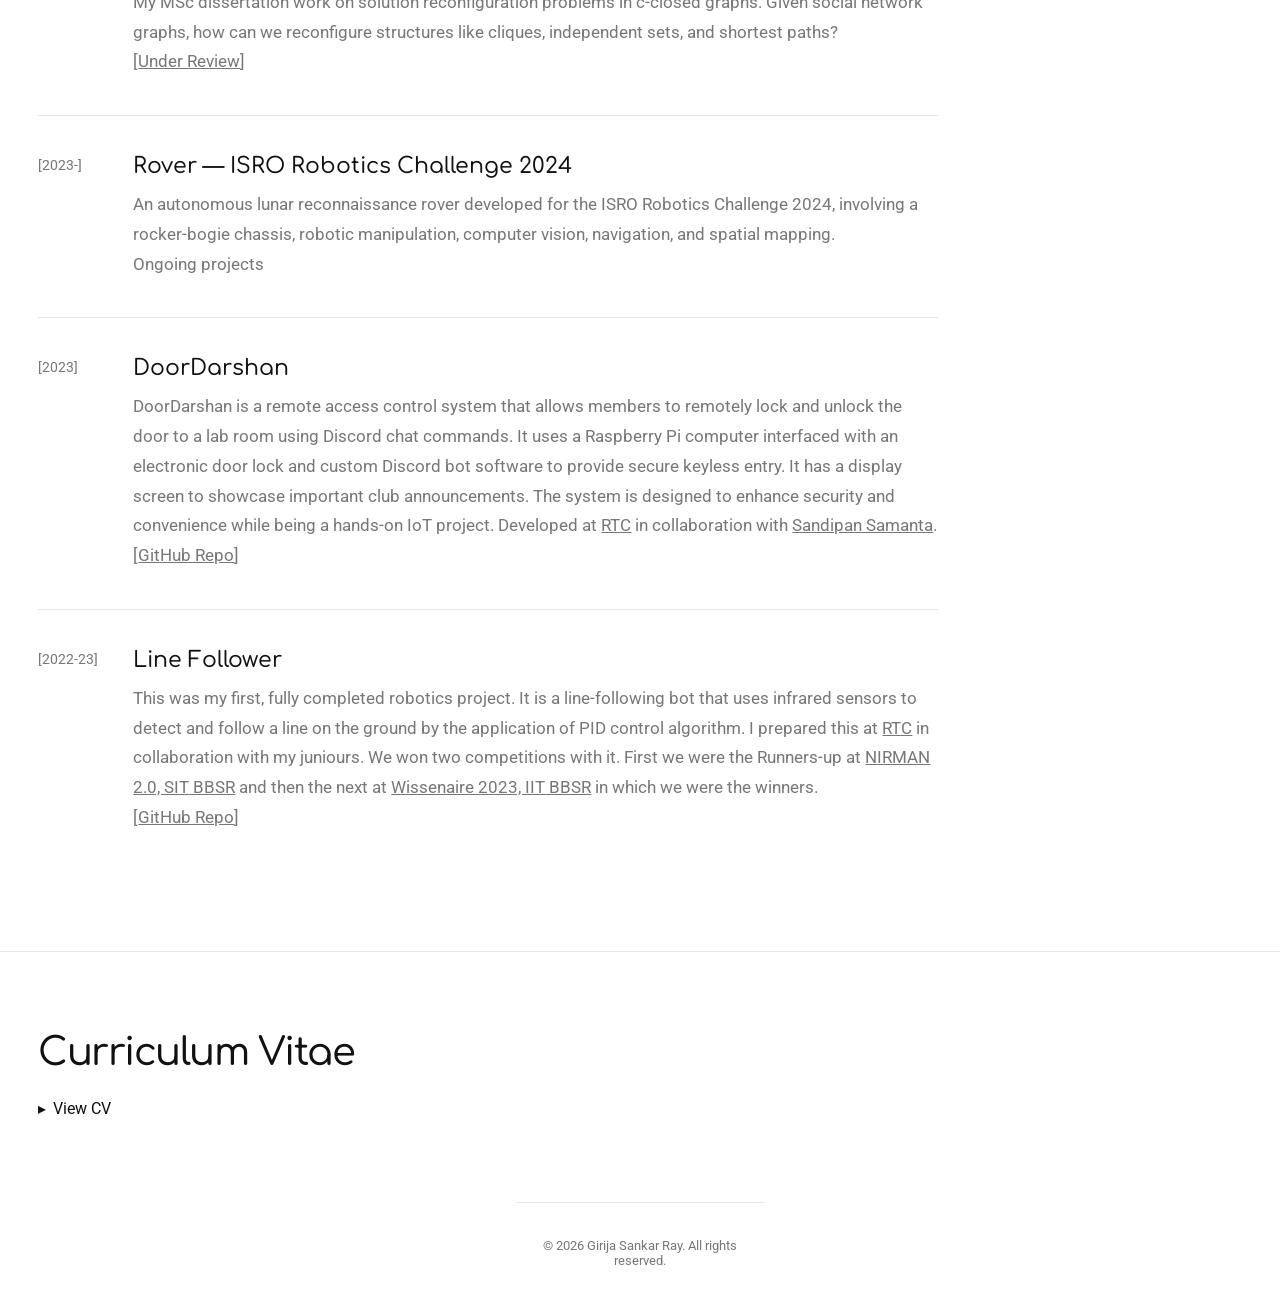
==== commit 4a0078ed: "Initial website" ====
--- a/academia.html
+++ b/academia.html
@@ -98,7 +98,7 @@
                         <div class="project-details">
                             <h3>Rover — ISRO Robotics Challenge 2024</h3>
                             <p>
-                                A lunar reconnaissance rover developed for the ISRO Robotics Challenge 2024, involving a rocker-bogie chassis, robotic manipulation, computer vision, navigation, and spatial mapping.
+                                An autonomous lunar reconnaissance rover developed for the ISRO Robotics Challenge 2024, involving a rocker-bogie chassis, robotic manipulation, computer vision, navigation, and spatial mapping.
                                 <br>
                                 Ongoing projects
                             </p>
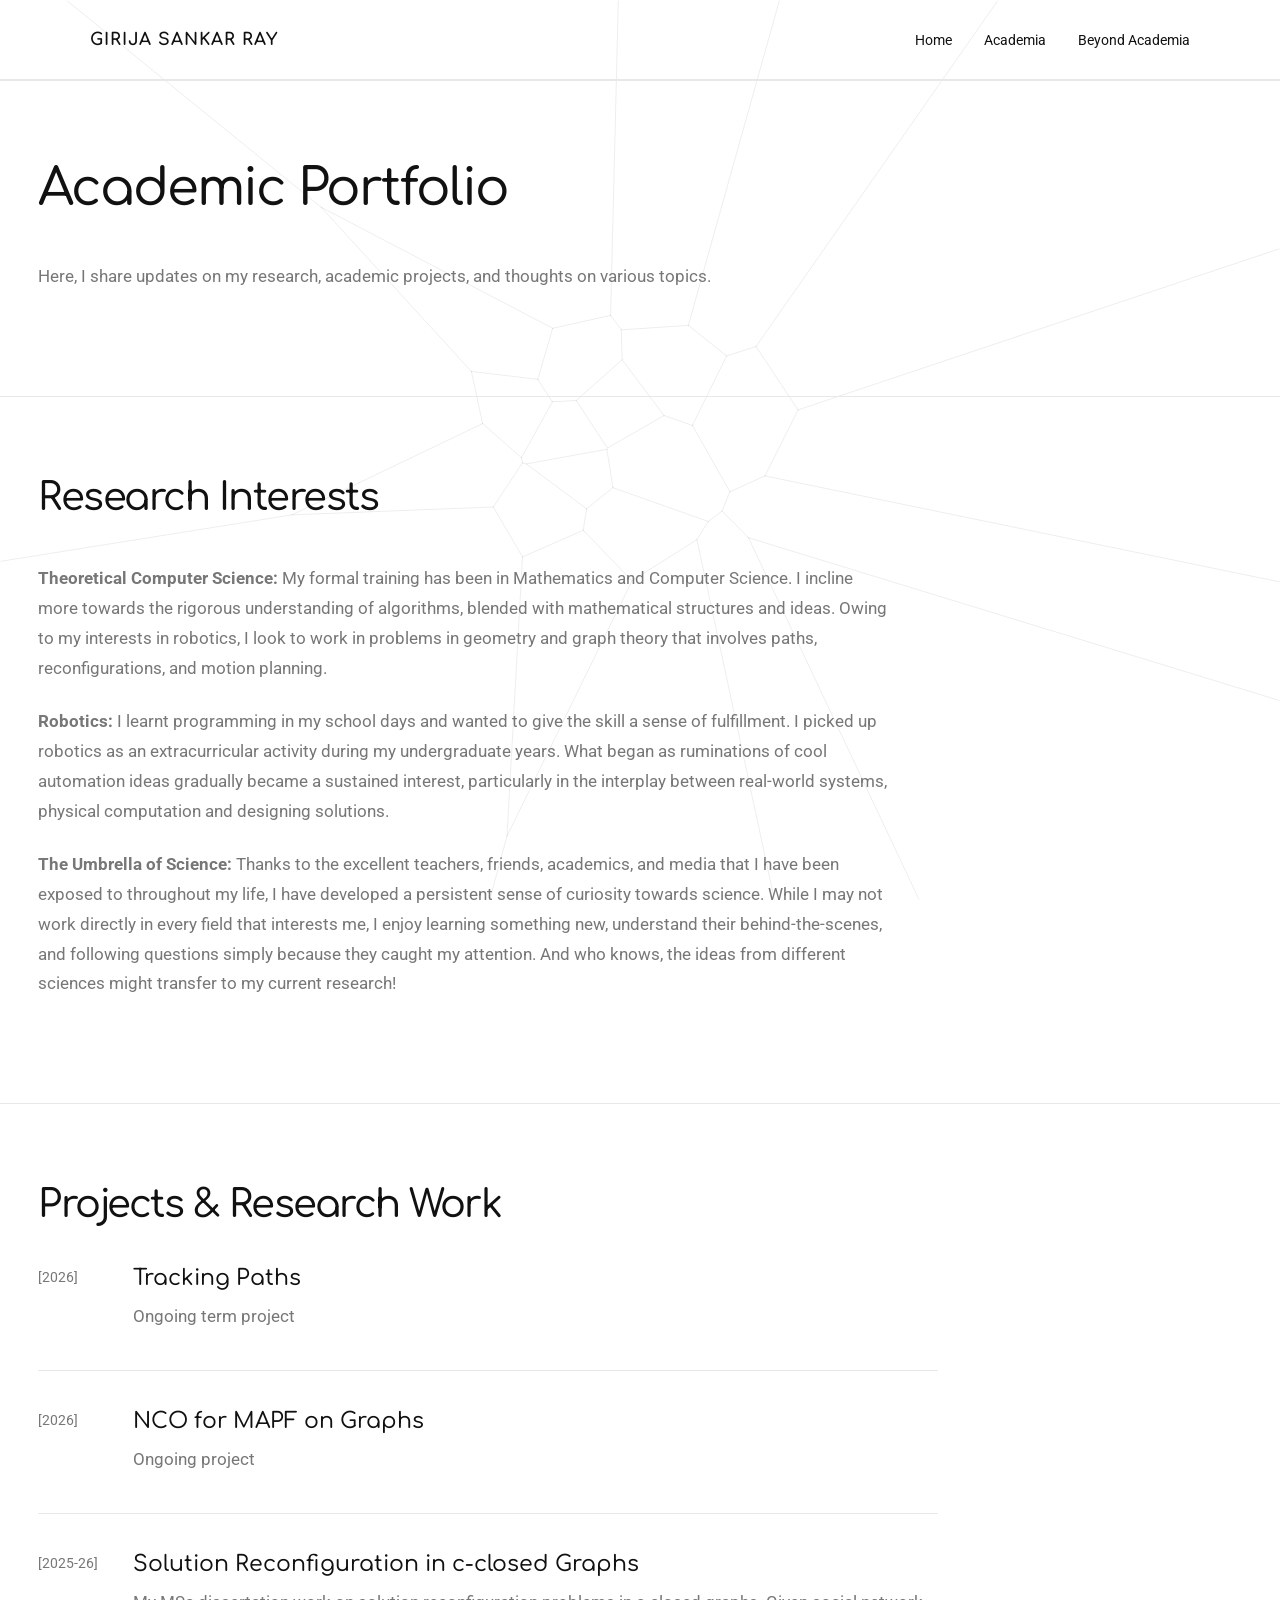
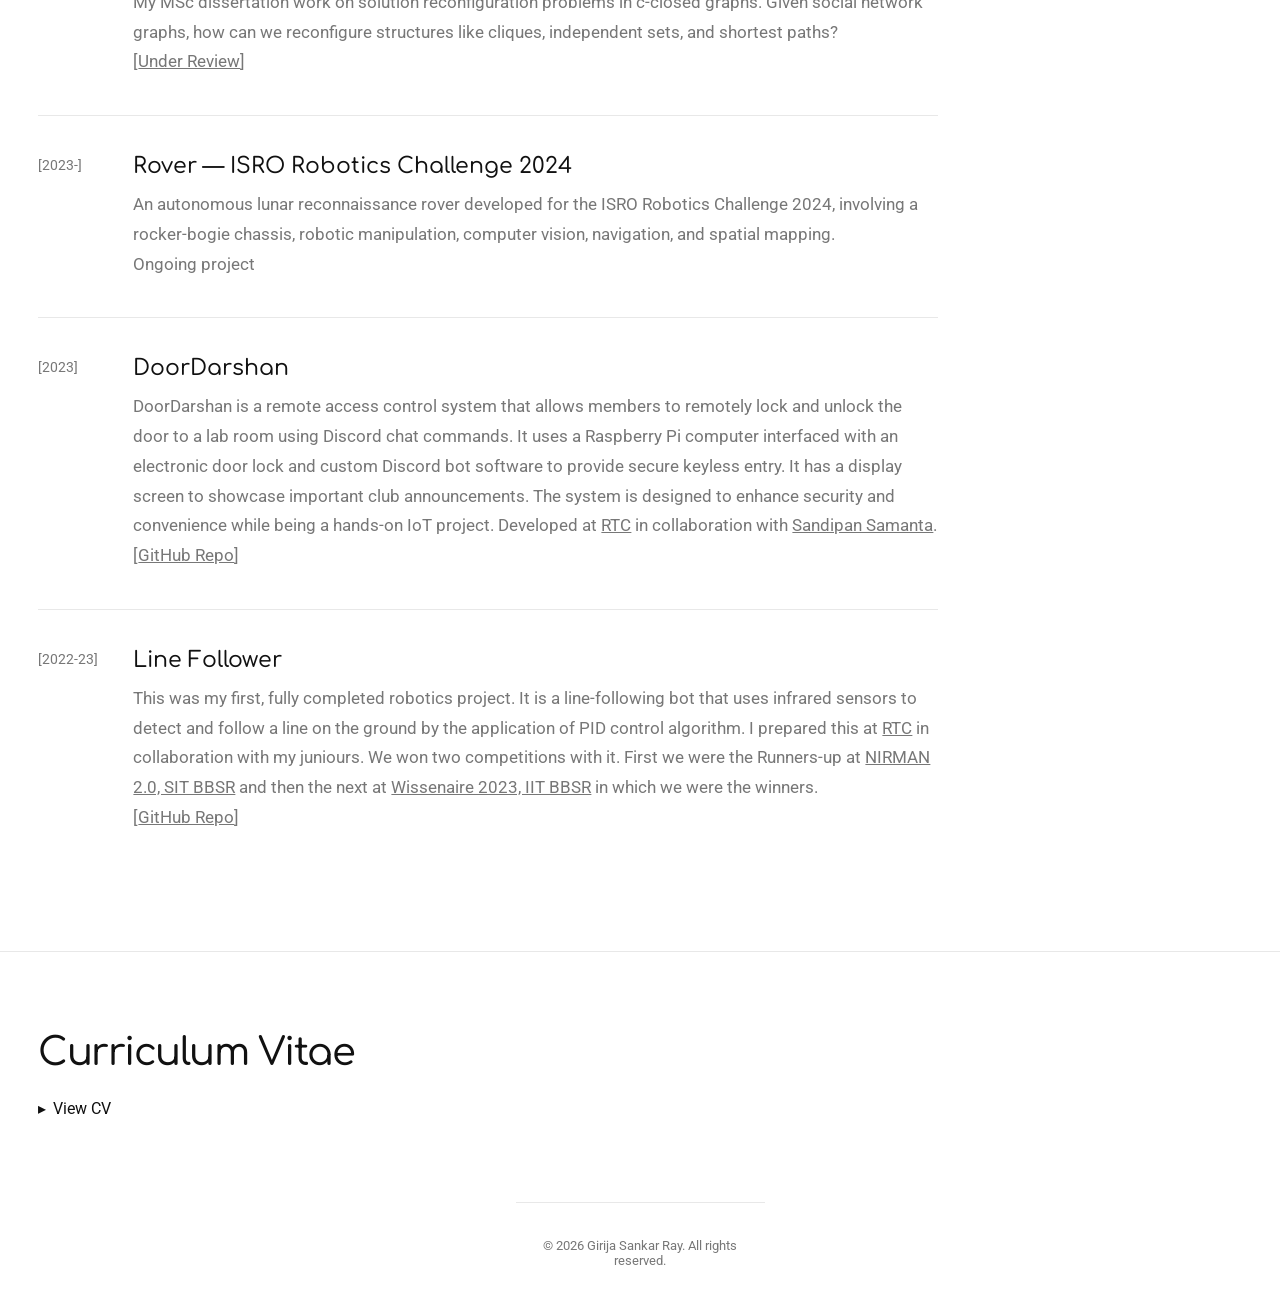
==== commit 30589b6c: "Update academia.html" ====
--- a/academia.html
+++ b/academia.html
@@ -65,7 +65,7 @@
                         <div class="project-details">
                             <h3>Tracking Paths</h3>
                             <p>
-                                Ongoing project
+                                Ongoing term project
                             </p>
                         </div>
                     </div>
@@ -100,7 +100,7 @@
                             <p>
                                 An autonomous lunar reconnaissance rover developed for the ISRO Robotics Challenge 2024, involving a rocker-bogie chassis, robotic manipulation, computer vision, navigation, and spatial mapping.
                                 <br>
-                                Ongoing projects
+                                Ongoing project
                             </p>
                         </div>
                     </div>
@@ -161,4 +161,4 @@
 
     <script src="script.js"></script>
 </body>
-</html>+</html>
